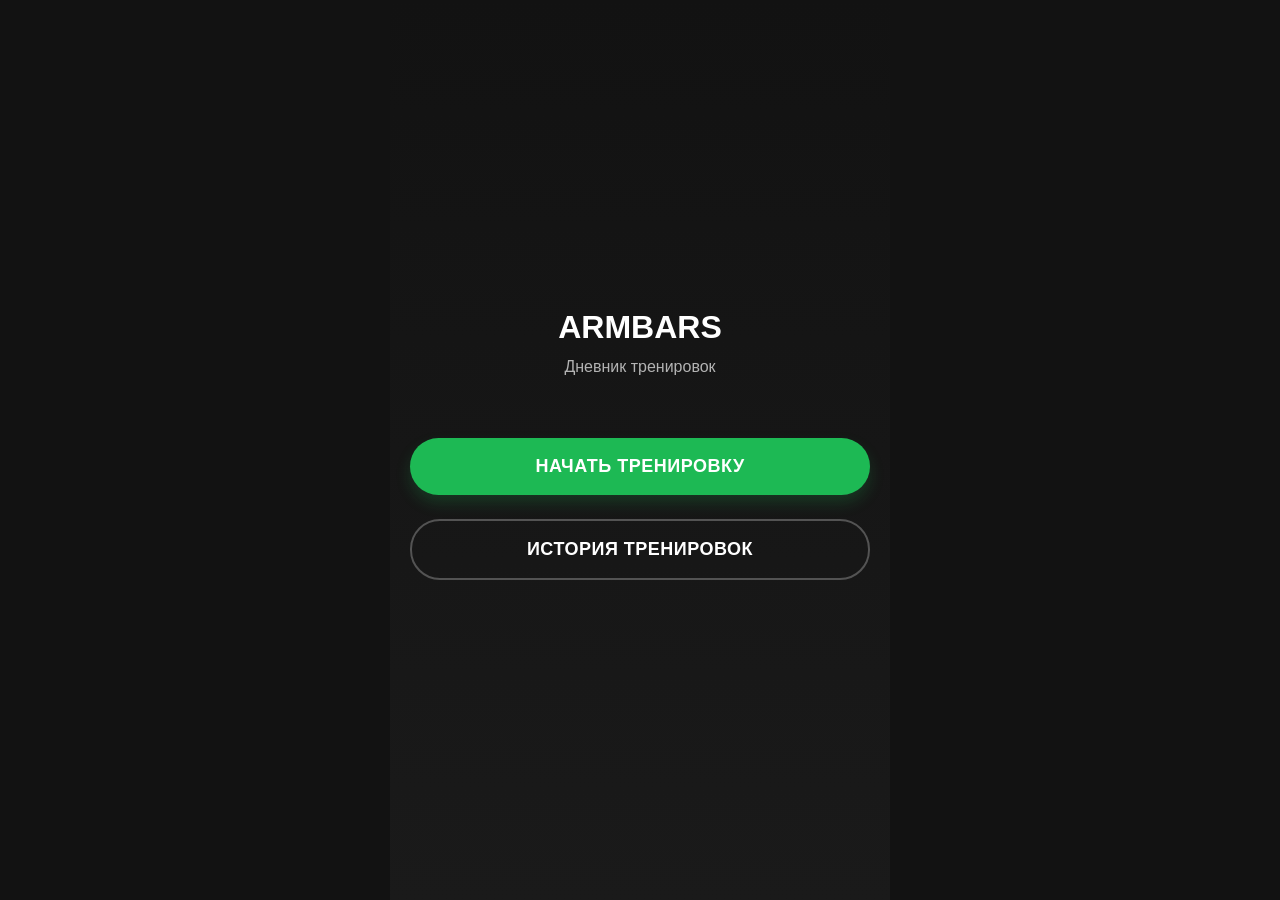
==== index.html @ b0179f44 "Update index.html" ====
<!DOCTYPE html>
<html lang="ru">
<head>
    <!-- Google tag (gtag.js) -->
<script async src="https://www.googletagmanager.com/gtag/js?id=G-42D9BKTLYM"></script>
<script>
  window.dataLayer = window.dataLayer || [];
  function gtag(){dataLayer.push(arguments);}
  gtag('js', new Date());

  gtag('config', 'G-42D9BKTLYM');
</script>
    <meta charset="UTF-8">
    <meta name="viewport" content="width=device-width, initial-scale=1.0">
    <title>ARMBARS | Tracker</title>
    <link rel="stylesheet" href="style.css">
</head>
<body>
    <div class="container">
        <!-- Главный экран -->
        <div id="mainScreen" class="screen active">
            <div class="main-content">
                <h1>ARMBARS</h1>
                <p class="subtitle">Дневник тренировок</p>
                
                <button class="big-btn" id="startWorkoutBtn">
                    Начать тренировку
                </button>
                
                <button class="big-btn secondary" id="viewHistoryBtn">
                    История тренировок
                </button>
            </div>
        </div>

        <!-- Форма тренировки -->
        <div id="workoutScreen" class="screen">
            <div class="workout-header">
                <button class="back-btn" id="backToMainBtn">←</button>
                <h2>Новая тренировка</h2>
            </div>

            <div class="workout-form" id="workoutForm">
                <!-- Форма будет добавляться здесь -->
            </div>
            
            <div class="form-footer">
                <button class="action-btn" id="addExerciseBtn">
                    + Следующее упражнение
                </button>
                <button class="save-btn" id="saveWorkoutBtn">
                    Завершить тренировку
                </button>
            </div>
        </div>

        <!-- История -->
        <div id="historyScreen" class="screen">
            <div class="workout-header">
                <button class="back-btn" id="backFromHistoryBtn">←</button>
                <h2>История тренировок</h2>
            </div>

            <div class="history-list" id="historyList">
                <!-- Список тренировок -->
            </div>
        </div>
        
        <!-- Просмотр тренировки -->
        <div id="viewWorkoutScreen" class="screen">
            <div class="workout-header">
                <button class="back-btn" id="backFromViewBtn">←</button>
                <h2>Просмотр тренировки</h2>
            </div>

            <div class="workout-details" id="workoutDetails">
                <!-- Детали тренировки -->
            </div>
        </div>
    </div>

    <!-- Шаблон для упражнения -->
    <template id="exerciseTemplate">
        <div class="exercise-block">
            <div class="exercise-header">
                <input type="text" class="exercise-name" placeholder="Название упражнения (например: Тяга верхнего блока)">
                <button class="remove-exercise" title="Удалить">×</button>
            </div>
            <div class="sets-container">
                <!-- Подходы будут здесь -->
            </div>
        </div>
    </template>

    <!-- Шаблон для подхода -->
    <template id="setTemplate">
        <div class="set-row">
            <span class="set-number">Подход 1</span>
            <input type="number" class="reps-input" placeholder="повт." min="1" max="100">
            <input type="number" class="weight-input" placeholder="кг" min="1" max="200">
        </div>
    </template>

    <script src="script.js"></script>
</body>
</html>
---- style.css ----
* {
    margin: 0;
    padding: 0;
    box-sizing: border-box;
    font-family: -apple-system, BlinkMacSystemFont, 'Segoe UI', Roboto, Oxygen, Ubuntu, sans-serif;
}

body {
    background: #121212;
    color: #fff;
    min-height: 100vh;
}

.container {
    max-width: 500px;
    margin: 0 auto;
    background: #121212;
    min-height: 100vh;
    position: relative;
}

/* Экранная система */
.screen {
    display: none;
    min-height: 100vh;
    flex-direction: column;
}

.screen.active {
    display: flex;
}

/* Главный экран */
.main-content {
    padding: 40px 20px;
    text-align: center;
    flex: 1;
    display: flex;
    flex-direction: column;
    justify-content: center;
    background: linear-gradient(180deg, #121212 0%, #1a1a1a 100%);
}

h1 {
    font-size: 32px;
    margin-bottom: 12px;
    color: #fff;
    font-weight: 700;
}

.subtitle {
    color: #b3b3b3;
    margin-bottom: 50px;
    font-size: 16px;
}

/* Кнопки в стиле Spotify */
.big-btn {
    background: #1db954;
    color: white;
    border: none;
    padding: 18px;
    font-size: 18px;
    border-radius: 30px;
    margin: 12px 0;
    cursor: pointer;
    transition: all 0.3s ease;
    font-weight: 600;
    letter-spacing: 0.5px;
    text-transform: uppercase;
    box-shadow: 0 8px 15px rgba(29, 185, 84, 0.2);
}

.big-btn:hover {
    background: #1ed760;
    transform: scale(1.02);
    box-shadow: 0 12px 20px rgba(29, 185, 84, 0.3);
}

.big-btn.secondary {
    background: transparent;
    color: #fff;
    border: 2px solid #535353;
    box-shadow: none;
}

.big-btn.secondary:hover {
    background: rgba(255, 255, 255, 0.1);
    border-color: #b3b3b3;
    transform: scale(1.02);
}

/* Шапка форм в стиле Spotify */
.workout-header {
    padding: 20px;
    display: flex;
    align-items: center;
    gap: 15px;
    background: #181818;
    border-bottom: 1px solid #282828;
}

.workout-header h2 {
    font-size: 20px;
    color: #fff;
    font-weight: 700;
}

.back-btn {
    background: rgba(255, 255, 255, 0.1);
    border: none;
    color: #fff;
    font-size: 16px;
    cursor: pointer;
    padding: 10px 15px;
    border-radius: 50%;
    width: 40px;
    height: 40px;
    display: flex;
    align-items: center;
    justify-content: center;
    transition: background 0.3s;
}

.back-btn:hover {
    background: rgba(255, 255, 255, 0.2);
}

/* Форма тренировки */
.workout-form {
    padding: 20px;
    flex: 1;
    background: #121212;
}

.exercise-block {
    background: #181818;
    border: 1px solid #282828;
    border-radius: 12px;
    padding: 20px;
    margin-bottom: 20px;
    transition: all 0.3s ease;
    position: relative;
}

.exercise-block:hover {
    background: #1f1f1f;
}

.exercise-header {
    display: flex;
    align-items: center;
    gap: 15px;
    margin-bottom: 20px;
    position: relative;
}

.exercise-name {
    flex: 1;
    padding: 14px;
    border: 2px solid #404040;
    border-radius: 8px;
    font-size: 16px;
    background: #282828;
    color: #fff;
    transition: all 0.3s;
}

.exercise-name:focus {
    outline: none;
    border-color: #1db954;
    background: #333;
}

.remove-exercise {
    background: #e22134;
    color: white;
    border: none;
    width: 36px;
    height: 36px;
    border-radius: 50%;
    cursor: pointer;
    font-size: 20px;
    display: flex;
    align-items: center;
    justify-content: center;
    transition: all 0.3s;
    flex-shrink: 0;
}

.remove-exercise:hover {
    background: #ff2d42;
    transform: scale(1.1);
}

/* Контейнер подсказок автокомплита */
.suggestions-container {
    position: absolute;
    top: 100%;
    left: 0;
    right: 0;
    background: #282828;
    border: 1px solid #404040;
    border-radius: 8px;
    margin-top: 5px;
    max-height: 200px;
    overflow-y: auto;
    z-index: 1000;
    display: none;
    box-shadow: 0 10px 20px rgba(0, 0, 0, 0.3);
}

.suggestion-item {
    padding: 12px 15px;
    color: #fff;
    cursor: pointer;
    transition: all 0.2s;
    border-bottom: 1px solid #404040;
    font-size: 15px;
}

.suggestion-item:last-child {
    border-bottom: none;
}

.suggestion-item:hover {
    background: #1db954;
    color: #fff;
}

/* Подходы */
.sets-container {
    display: flex;
    flex-direction: column;
    gap: 12px;
}

.set-row {
    display: flex;
    align-items: center;
    padding: 12px 15px;
    background: #282828;
    border: 1px solid #404040;
    border-radius: 10px;
    transition: all 0.3s;
    position: relative;
}

.set-row:hover {
    background: #333;
}

/* Группа для номера подхода и полей ввода */
.set-inputs-group {
    display: flex;
    align-items: center;
    flex: 1;
}

.set-number {
    min-width: 70px;
    color: #b3b3b3;
    font-size: 14px;
    font-weight: 500;
    margin-right: 15px;
}

/* Поля для ввода - одинакового размера */
.reps-input, .weight-input {
    width: 70px;
    padding: 10px;
    border: 2px solid #404040;
    border-radius: 8px;
    text-align: center;
    font-size: 15px;
    background: #181818;
    color: #fff;
    transition: all 0.3s;
    flex: none;
}

/* Отступ между полями */
.reps-input {
    margin-right: 10px;
}

.reps-input:focus, .weight-input:focus {
    outline: none;
    border-color: #1db954;
    background: #222;
}

/* Кнопка добавления подхода */
.add-set-btn {
    background: rgba(29, 185, 84, 0.1);
    color: #1db954;
    border: 2px dashed #1db954;
    padding: 12px;
    border-radius: 10px;
    cursor: pointer;
    font-size: 14px;
    margin-top: 12px;
    width: 100%;
    font-weight: 600;
    transition: all 0.3s;
    display: flex;
    align-items: center;
    justify-content: center;
    gap: 6px;
}

.add-set-btn:hover {
    background: rgba(29, 185, 84, 0.2);
    border-style: solid;
    transform: scale(1.02);
}

/* Кнопка удаления подхода - по центру правой границы, наполовину снаружи */
.remove-set-btn {
    background: rgba(226, 33, 52, 0.1);
    color: #e22134;
    border: none;
    width: 28px;
    height: 28px;
    border-radius: 50%;
    cursor: pointer;
    font-size: 15px;
    display: flex;
    align-items: center;
    justify-content: center;
    transition: all 0.3s;
    flex-shrink: 0;
    position: absolute;
    right: -14px; /* Половина ширины выступает за блок */
    top: 50%;
    transform: translateY(-50%);
    z-index: 1;
}

.remove-set-btn:hover {
    background: rgba(226, 33, 52, 0.2);
    transform: translateY(-50%) scale(1.1);
}

/* Футер формы */
.form-footer {
    padding: 25px 20px;
    display: flex;
    flex-direction: column;
    gap: 15px;
    background: #181818;
    border-top: 1px solid #282828;
}

.action-btn {
    background: rgba(255, 255, 255, 0.05);
    color: #fff;
    border: 2px solid #404040;
    padding: 16px;
    border-radius: 10px;
    cursor: pointer;
    font-size: 16px;
    font-weight: 600;
    transition: all 0.3s;
    display: flex;
    align-items: center;
    justify-content: center;
    gap: 10px;
}

.action-btn:hover {
    background: rgba(255, 255, 255, 0.1);
    border-color: #b3b3b3;
    transform: scale(1.02);
}

.save-btn {
    background: linear-gradient(135deg, #1db954 0%, #1ed760 100%);
    color: white;
    border: none;
    padding: 18px;
    border-radius: 10px;
    cursor: pointer;
    font-size: 18px;
    font-weight: 700;
    transition: all 0.3s;
    text-transform: uppercase;
    letter-spacing: 1px;
    box-shadow: 0 10px 20px rgba(29, 185, 84, 0.3);
}

.save-btn:hover {
    transform: scale(1.02);
    box-shadow: 0 15px 25px rgba(29, 185, 84, 0.4);
}

/* История */
.history-list {
    padding: 20px;
    flex: 1;
    background: linear-gradient(180deg, #121212 0%, #1a1a1a 100%);
}

.history-item {
    background: #181818;
    border: 1px solid #282828;
    border-radius: 12px;
    padding: 20px;
    margin-bottom: 15px;
    display: flex;
    align-items: center;
    justify-content: space-between;
    gap: 15px;
    transition: all 0.3s;
    cursor: pointer;
}

.history-item:hover {
    background: #1f1f1f;
    border-color: #404040;
    transform: translateY(-2px);
}

.history-item-content {
    flex: 1;
}

.history-date {
    font-weight: 700;
    margin-bottom: 8px;
    color: #fff;
    font-size: 18px;
}

.history-exercises {
    color: #b3b3b3;
    font-size: 14px;
    line-height: 1.4;
}

/* Кнопка редактирования тренировки (карандаш) */
.edit-workout-btn {
    background: rgba(180, 180, 180, 0.1);
    color: #b3b3b3;
    border: none;
    width: 36px;
    height: 36px;
    border-radius: 50%;
    cursor: pointer;
    font-size: 20px;
    display: flex;
    align-items: center;
    justify-content: center;
    transition: all 0.3s;
    flex-shrink: 0;
}

.edit-workout-btn:hover {
    background: rgba(180, 180, 180, 0.2);
    color: #fff;
    transform: scale(1.1);
}

/* Кнопка удаления тренировки */
.delete-workout-btn {
    background: rgba(226, 33, 52, 0.1);
    color: #e22134;
    border: none;
    width: 36px;
    height: 36px;
    border-radius: 50%;
    cursor: pointer;
    font-size: 20px;
    display: flex;
    align-items: center;
    justify-content: center;
    transition: all 0.3s;
    flex-shrink: 0;
}

.delete-workout-btn:hover {
    background: rgba(226, 33, 52, 0.2);
    transform: scale(1.1);
}

.empty-history {
    text-align: center;
    padding: 80px 20px;
    color: #535353;
    font-size: 16px;
}

/* Экран просмотра тренировки */
.workout-details {
    padding: 20px;
    flex: 1;
    background: linear-gradient(180deg, #121212 0%, #1a1a1a 100%);
}

.workout-details-header {
    margin-bottom: 30px;
    padding-bottom: 20px;
    border-bottom: 1px solid #282828;
}

.workout-date {
    font-size: 24px;
    font-weight: 700;
    color: #fff;
}

.workout-exercise {
    background: #181818;
    border: 1px solid #282828;
    border-radius: 12px;
    padding: 20px;
    margin-bottom: 20px;
    transition: all 0.3s;
}

.workout-exercise:hover {
    background: #1f1f1f;
}

.workout-exercise-name {
    font-size: 18px;
    font-weight: 700;
    color: #fff;
    margin-bottom: 20px;
    padding-bottom: 15px;
    border-bottom: 1px solid #282828;
}

.workout-sets {
    display: flex;
    flex-direction: column;
    gap: 12px;
}

.workout-set {
    display: flex;
    justify-content: space-between;
    align-items: center;
    padding: 15px;
    background: #282828;
    border: 1px solid #404040;
    border-radius: 10px;
    transition: all 0.3s;
}

.workout-set:hover {
    background: #333;
}

.set-info {
    display: flex;
    flex-direction: column;
    gap: 6px;
}

.set-number {
    font-size: 14px;
    color: #b3b3b3;
    font-weight: 500;
}

.set-data {
    font-size: 16px;
    color: #fff;
    font-weight: 600;
}

/* Полоса прокрутки */
::-webkit-scrollbar {
    width: 8px;
}

::-webkit-scrollbar-track {
    background: #181818;
}

::-webkit-scrollbar-thumb {
    background: #535353;
    border-radius: 4px;
}

::-webkit-scrollbar-thumb:hover {
    background: #404040;
}

/* Анимации */
@keyframes fadeIn {
    from {
        opacity: 0;
        transform: translateY(10px);
    }
    to {
        opacity: 1;
        transform: translateY(0);
    }
}

.history-item,
.exercise-block,
.workout-exercise {
    animation: fadeIn 0.3s ease-out;
}
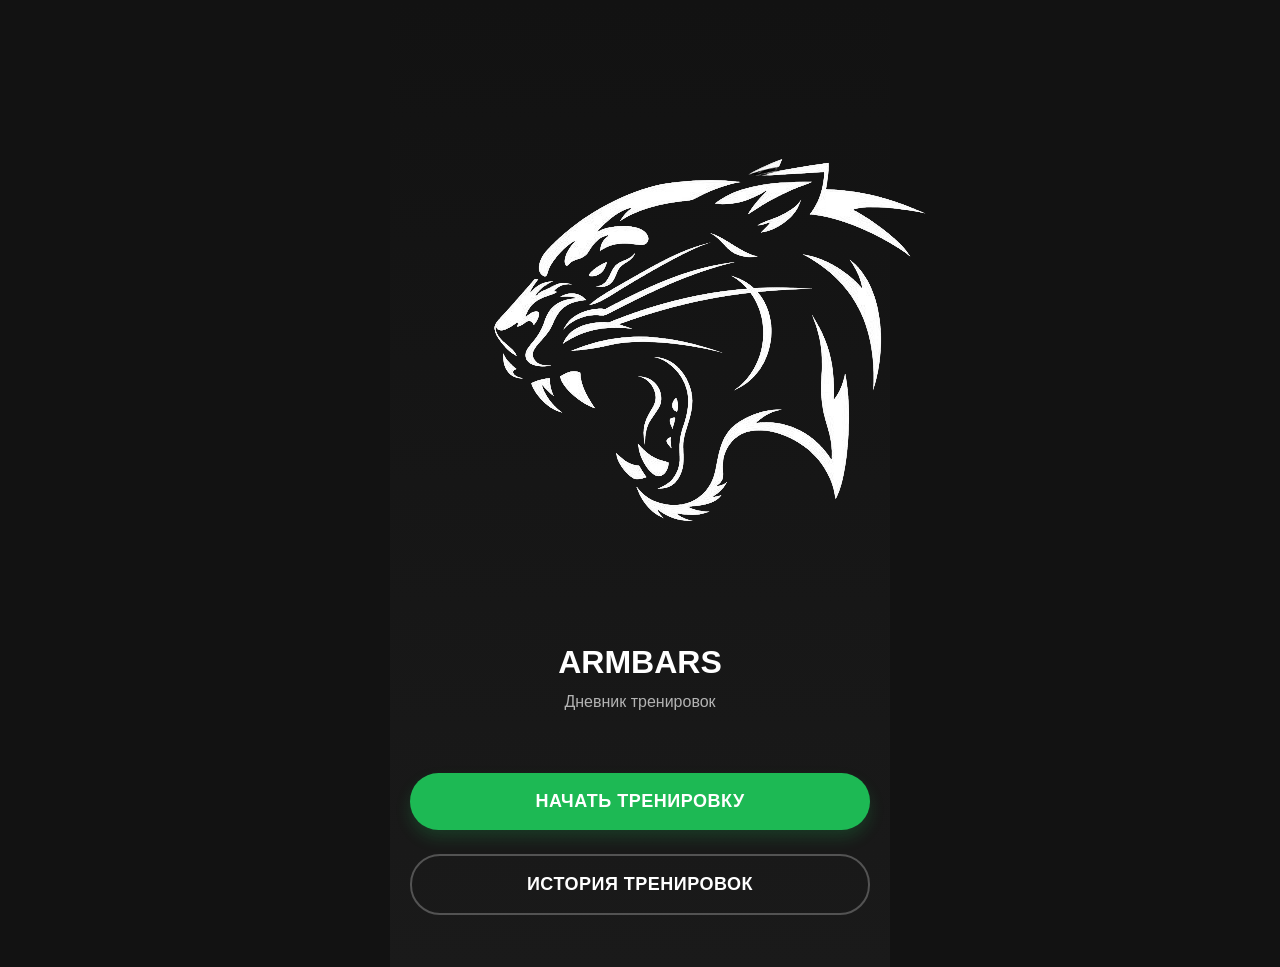
==== commit 3141f4fc: "Update index.html" ====
--- a/index.html
+++ b/index.html
@@ -20,6 +20,9 @@
         <!-- Главный экран -->
         <div id="mainScreen" class="screen active">
             <div class="main-content">
+                <div class="logo-container">
+                <img src="Logo.png" alt="ARMBARS Logo" class="app-logo">
+                </div>
                 <h1>ARMBARS</h1>
                 <p class="subtitle">Дневник тренировок</p>
                 
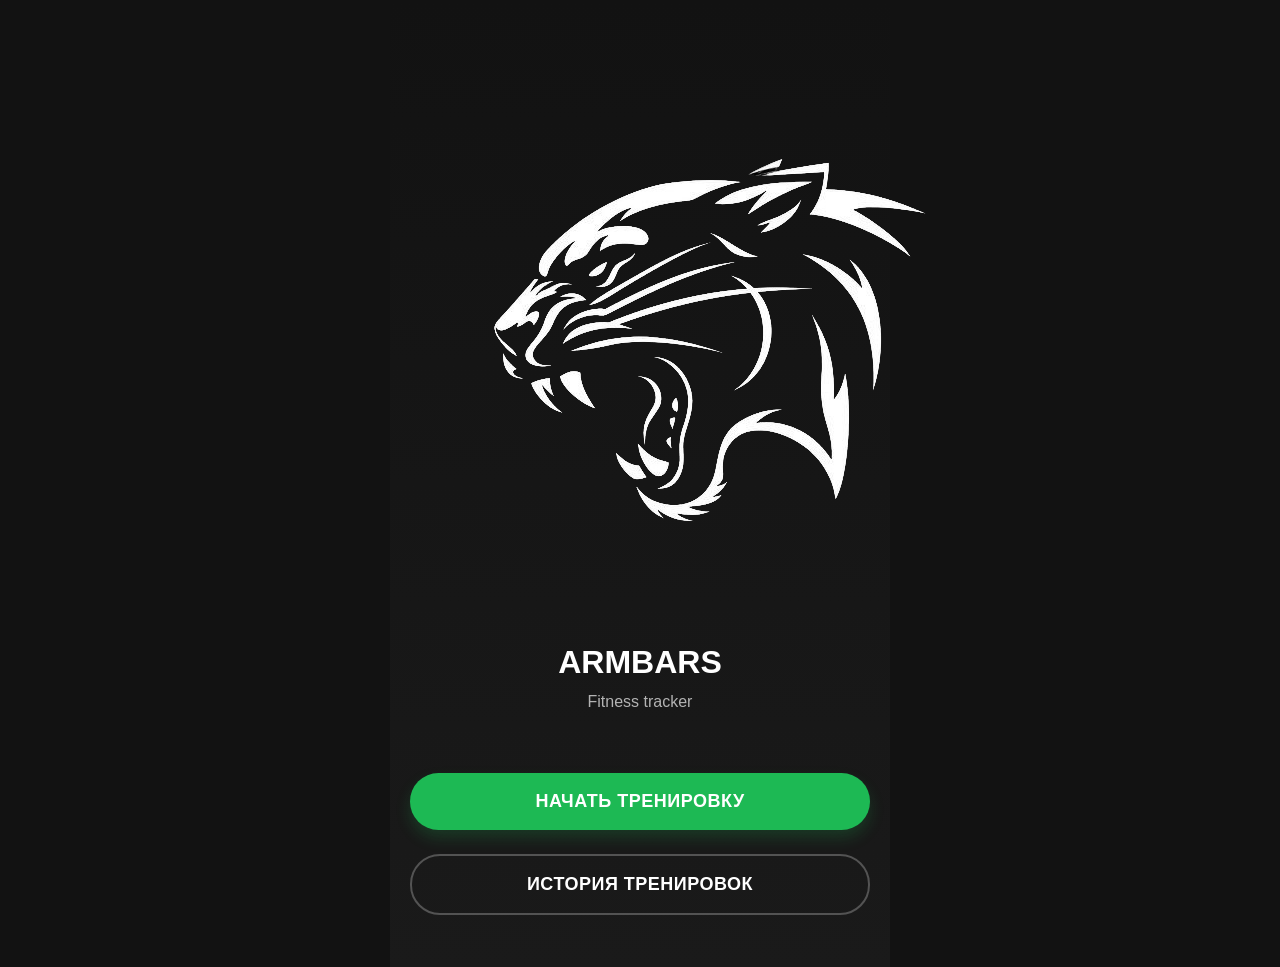
==== commit 4350813e: "Update index.html" ====
--- a/index.html
+++ b/index.html
@@ -24,7 +24,7 @@
                 <img src="Logo.png" alt="ARMBARS Logo" class="app-logo">
                 </div>
                 <h1>ARMBARS</h1>
-                <p class="subtitle">Дневник тренировок</p>
+                <p class="subtitle">Fitness tracker</p>
                 
                 <button class="big-btn" id="startWorkoutBtn">
                     Начать тренировку
--- a/style.css
+++ b/style.css
@@ -600,8 +600,3 @@
     }
 }
 
-.history-item,
-.exercise-block,
-.workout-exercise {
-    animation: fadeIn 0.3s ease-out;
-}
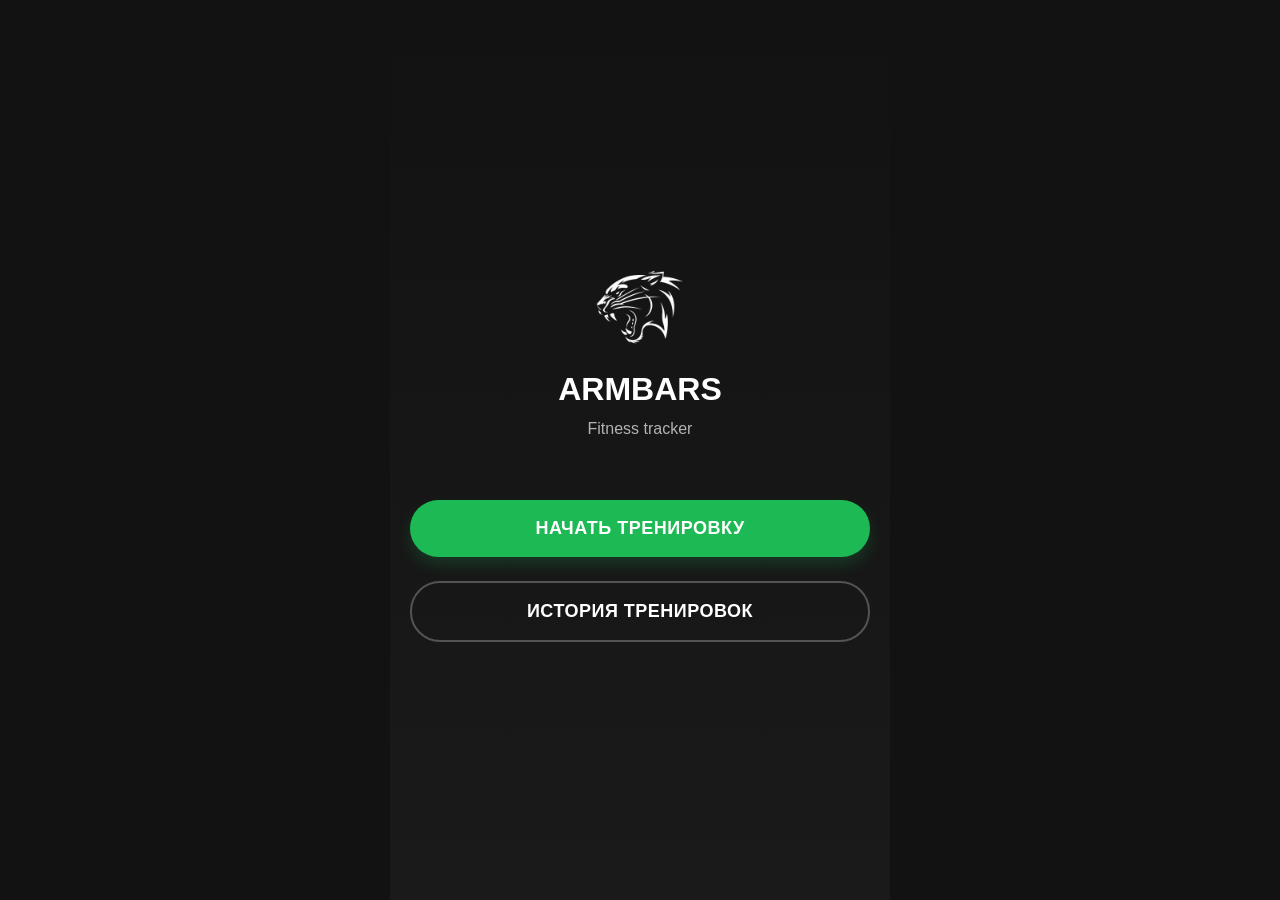
==== commit a02ccb57: "Update index.html" ====
--- a/index.html
+++ b/index.html
@@ -12,7 +12,7 @@
 </script>
     <meta charset="UTF-8">
     <meta name="viewport" content="width=device-width, initial-scale=1.0">
-    <title>ARMBARS | Tracker</title>
+    <title>ARMBARS | Fitness tracker</title>
     <link rel="stylesheet" href="style.css">
 </head>
 <body>
--- a/style.css
+++ b/style.css
@@ -600,3 +600,7 @@
     }
 }
 
+.app-logo {
+    width: 120px;
+    height: auto;
+}
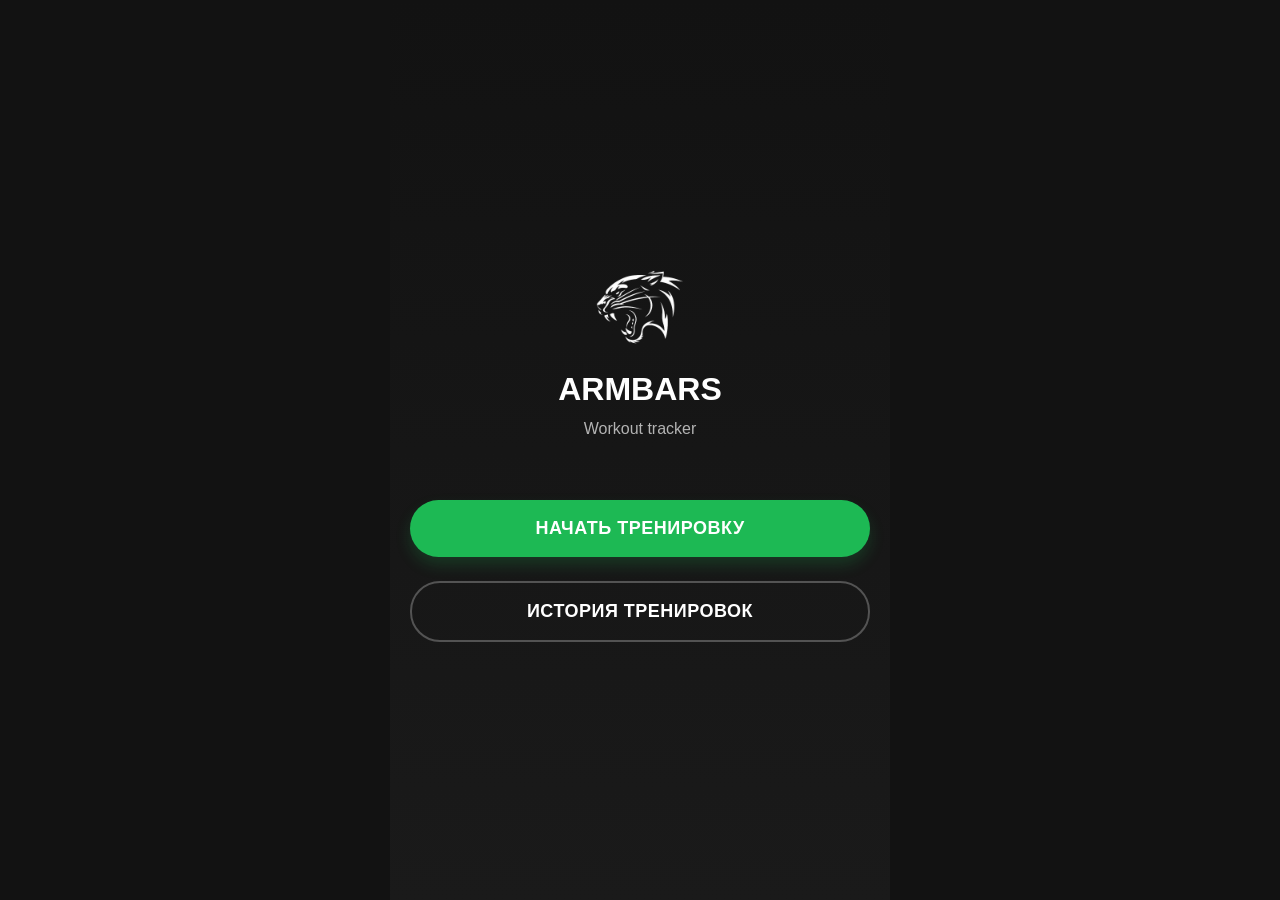
==== commit 30847d45: "Update index.html" ====
--- a/index.html
+++ b/index.html
@@ -12,7 +12,7 @@
 </script>
     <meta charset="UTF-8">
     <meta name="viewport" content="width=device-width, initial-scale=1.0">
-    <title>ARMBARS | Fitness tracker</title>
+    <title>ARMBARS | Workout tracker</title>
     <link rel="stylesheet" href="style.css">
 </head>
 <body>
@@ -24,7 +24,7 @@
                 <img src="Logo.png" alt="ARMBARS Logo" class="app-logo">
                 </div>
                 <h1>ARMBARS</h1>
-                <p class="subtitle">Fitness tracker</p>
+                <p class="subtitle">Workout tracker</p>
                 
                 <button class="big-btn" id="startWorkoutBtn">
                     Начать тренировку
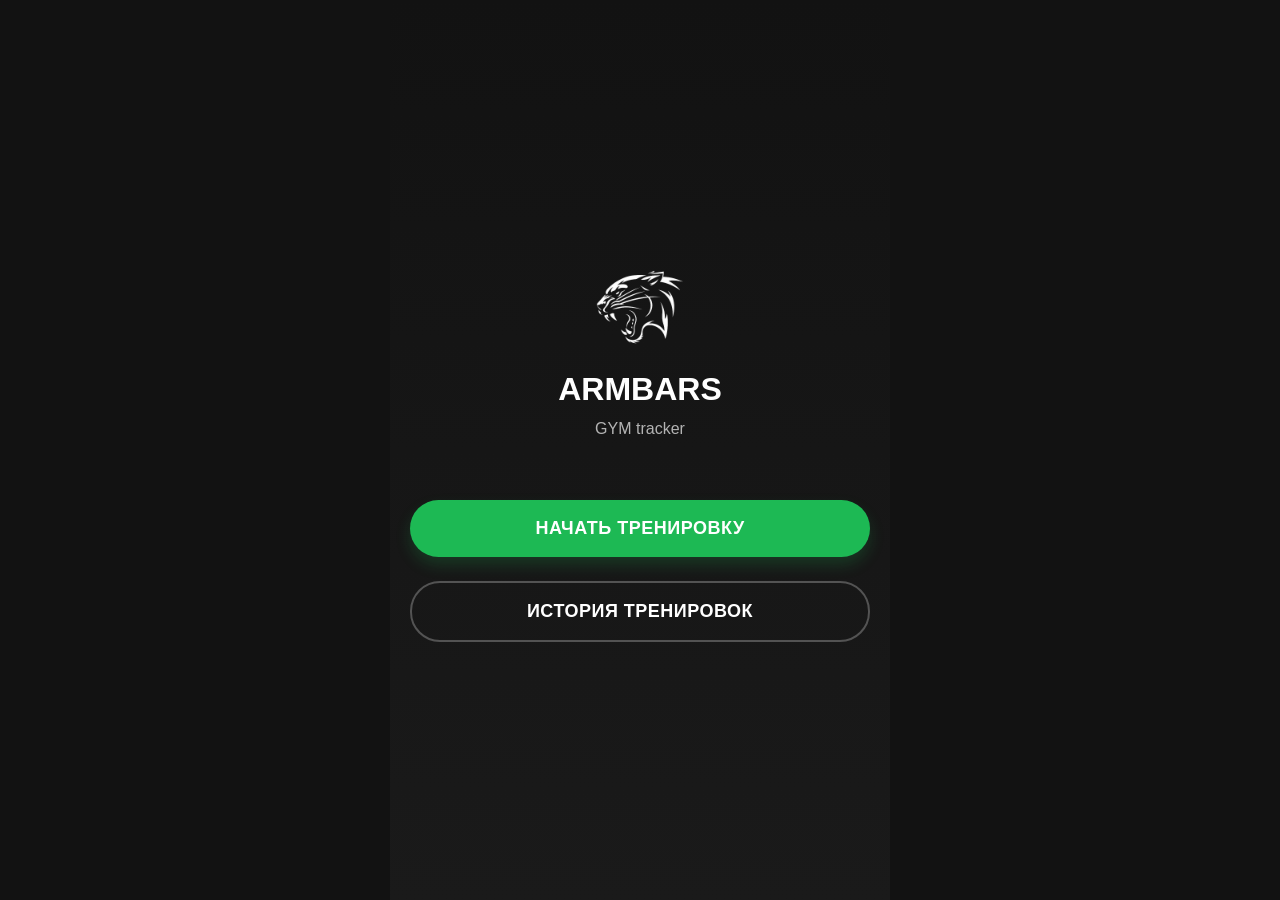
==== commit e6585b7f: "Update index.html" ====
--- a/index.html
+++ b/index.html
@@ -24,7 +24,7 @@
                 <img src="Logo.png" alt="ARMBARS Logo" class="app-logo">
                 </div>
                 <h1>ARMBARS</h1>
-                <p class="subtitle">Workout tracker</p>
+                <p class="subtitle">GYM tracker</p>
                 
                 <button class="big-btn" id="startWorkoutBtn">
                     Начать тренировку
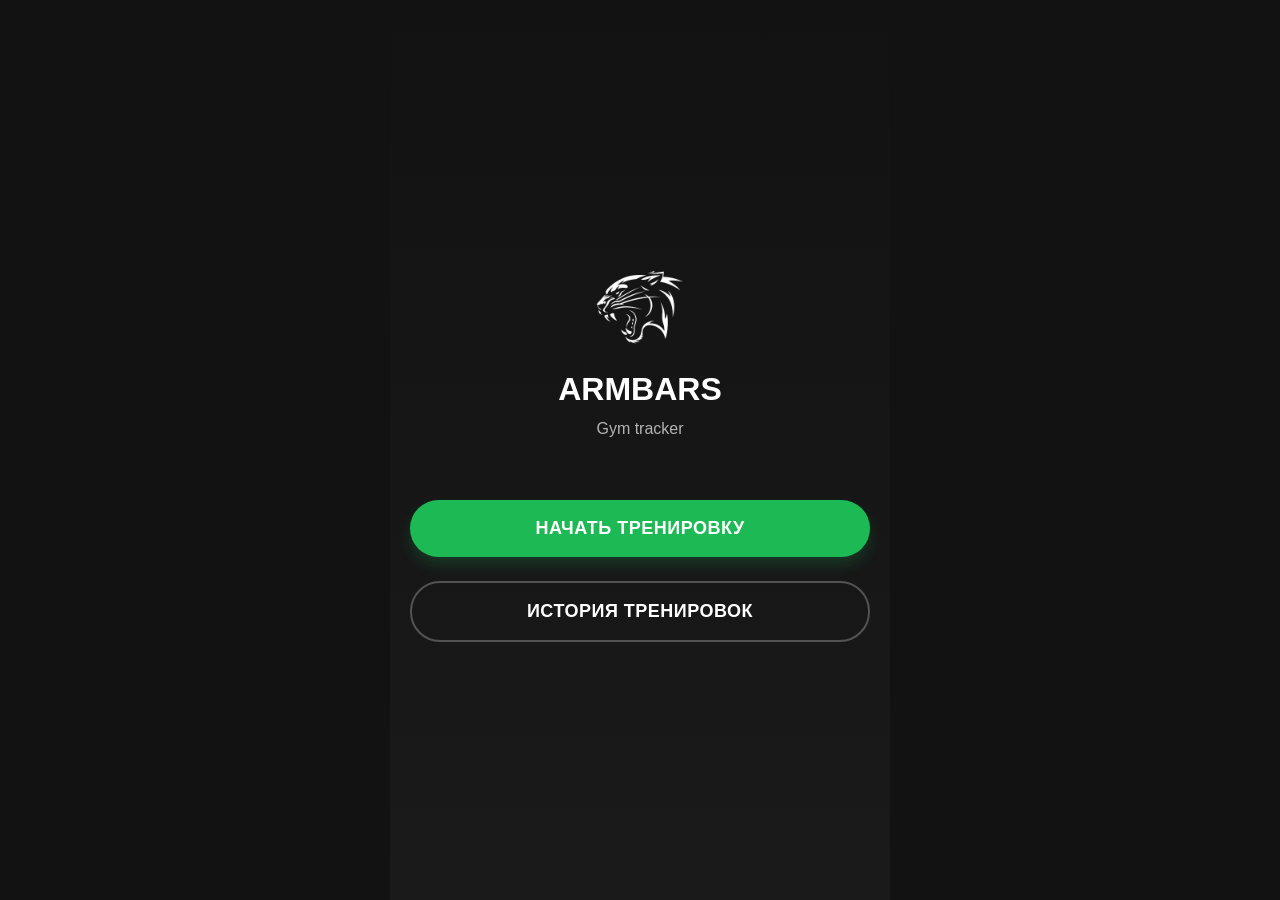
==== commit b8cc279b: "Update index.html" ====
--- a/index.html
+++ b/index.html
@@ -12,7 +12,7 @@
 </script>
     <meta charset="UTF-8">
     <meta name="viewport" content="width=device-width, initial-scale=1.0">
-    <title>ARMBARS | Workout tracker</title>
+    <title>ARMBARS | Gym tracker</title>
     <link rel="stylesheet" href="style.css">
 </head>
 <body>
@@ -24,7 +24,7 @@
                 <img src="Logo.png" alt="ARMBARS Logo" class="app-logo">
                 </div>
                 <h1>ARMBARS</h1>
-                <p class="subtitle">GYM tracker</p>
+                <p class="subtitle">Gym tracker</p>
                 
                 <button class="big-btn" id="startWorkoutBtn">
                     Начать тренировку
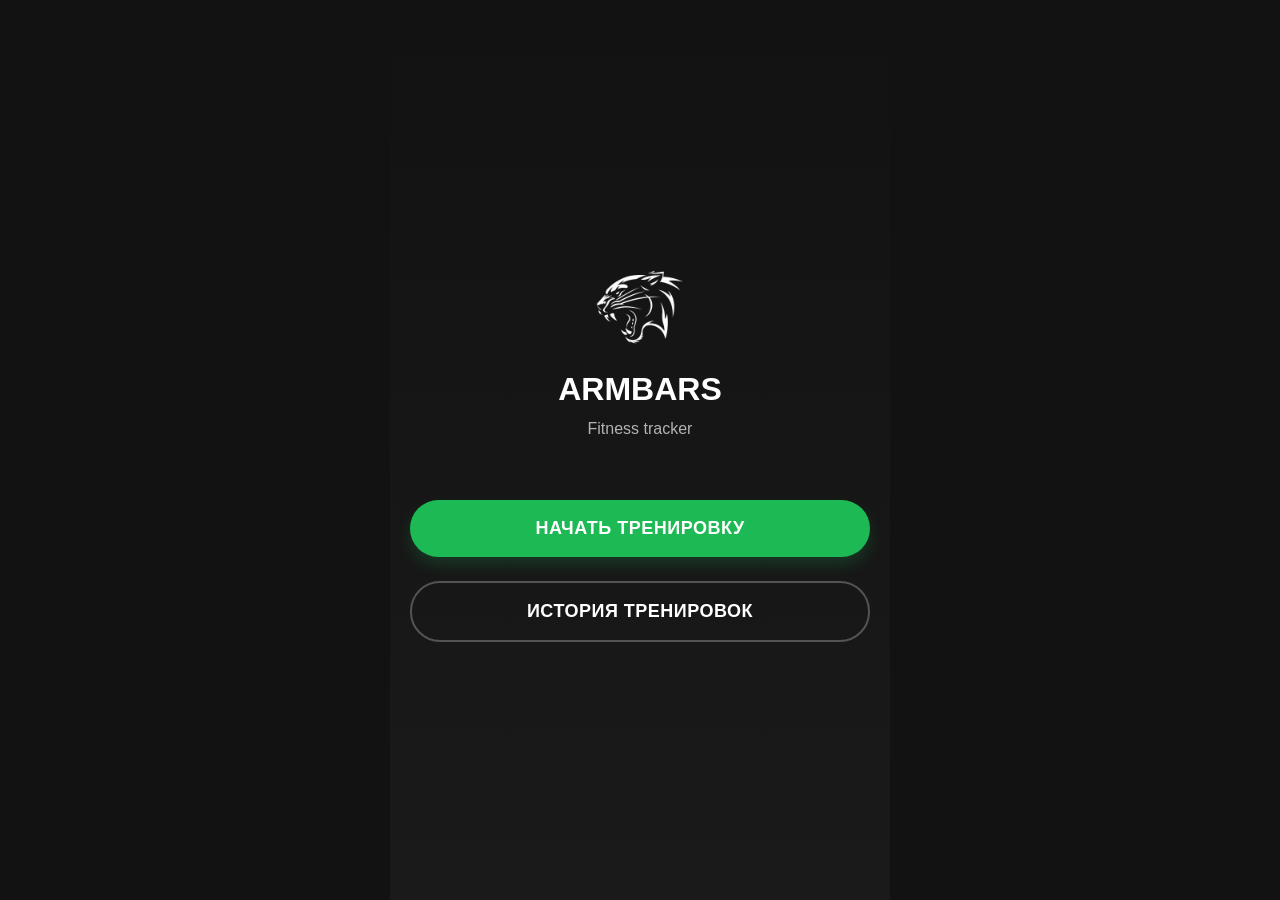
==== commit 07b1c3c3: "Update index.html" ====
--- a/index.html
+++ b/index.html
@@ -12,7 +12,7 @@
 </script>
     <meta charset="UTF-8">
     <meta name="viewport" content="width=device-width, initial-scale=1.0">
-    <title>ARMBARS | Gym tracker</title>
+    <title>ARMBARS | Fitness tracker</title>
     <link rel="stylesheet" href="style.css">
 </head>
 <body>
@@ -24,7 +24,7 @@
                 <img src="Logo.png" alt="ARMBARS Logo" class="app-logo">
                 </div>
                 <h1>ARMBARS</h1>
-                <p class="subtitle">Gym tracker</p>
+                <p class="subtitle">Fitness tracker</p>
                 
                 <button class="big-btn" id="startWorkoutBtn">
                     Начать тренировку
